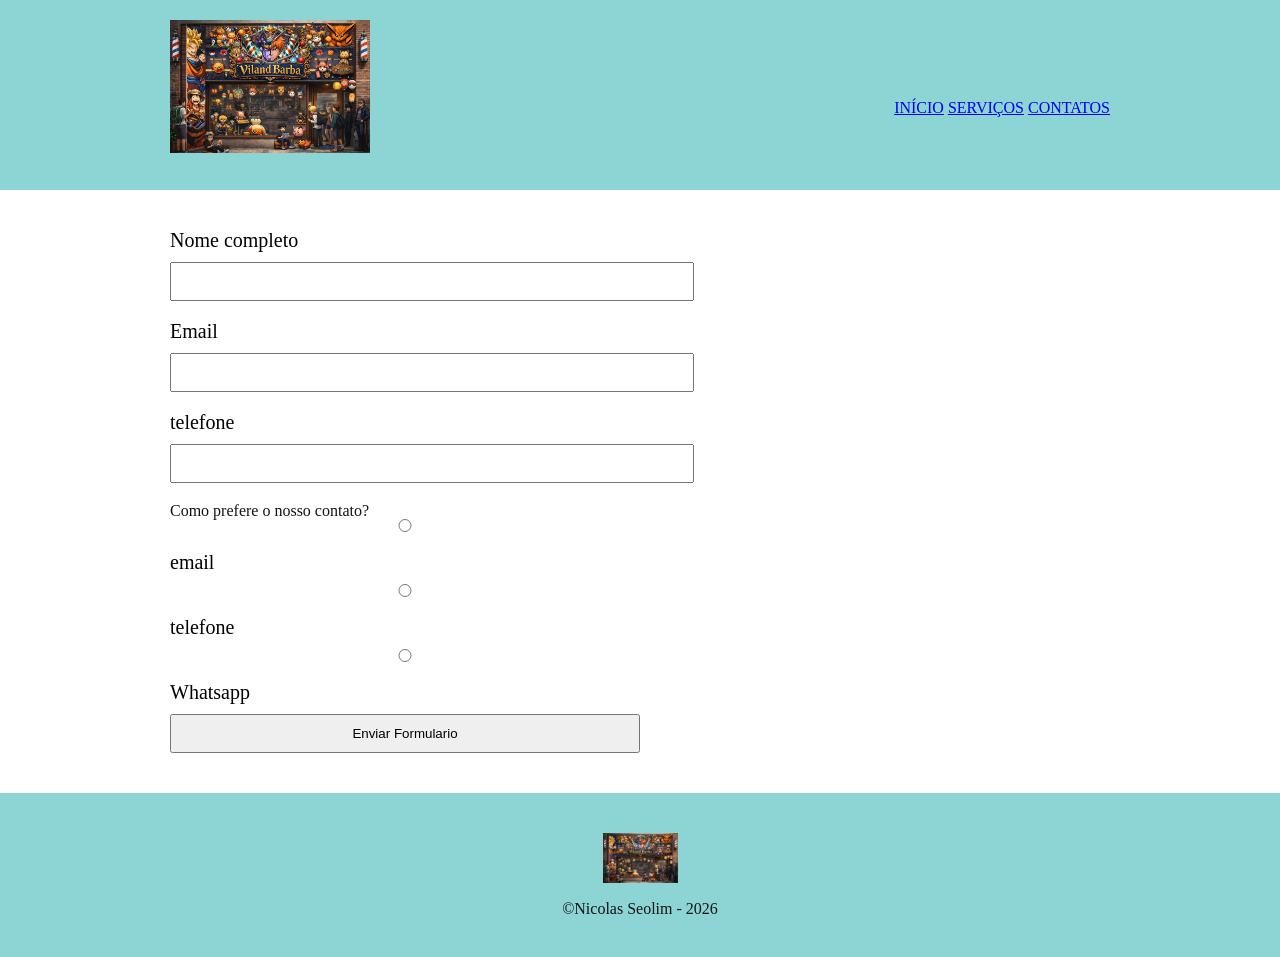
==== Contato.html @ fedef02b "Add files via upload" ====
<!DOCTYPE html>
<html lang="pt-br">
<head>
    <meta charset="UTF-8">
    <meta name="viewport" content="width=device-width, initial-scale=1.0">
    <title>Serviços</title>
    <link rel="stylesheet" href="reset.css">
    <link rel="stylesheet" href="style.css">
</head>
<body>
    <header>
        <div class="caixa">
        <h1><img src="frente barbearia.jfif" alt=""> </h1>
            <nav>
                <UL>
                    <li><a href="INDEX.HTML">INÍCIO</a></li>
                    <li><a href="servicos.html">SERVIÇOS</a></li>
                    <li><a href="Contato.html">CONTATOS</a></li>
                </UL>
            </nav>
        <div>
    </header>
    <main>
        <form>
            <label for="nome">Nome completo</label> <!--NOME-->
            <input type="text" id="nome">

            <label for="email">Email</label> <!--Email-->
            <input type="text" id="Email">

            <label for="telefone">telefone</label> <!--Telefone-->
            <input type="text" id="telefone">
            <div>
                <p>Como prefere o nosso contato?</p>
                <label for="radio-email">
                    <input type="radio" name="contato" value="email" id="radio-email">
                    email
                </label>

                <label for="radio-email">
                    <input type="radio" name="contato" value="email" id="radio-email">
                    telefone
                </label>

                <label for="radio-email">
                    <input type="radio" name="contato" value="email" id="radio-email">
                    Whatsapp
                </label>
            </div>
            <input type="submit" value="Enviar Formulario">
        </form>
    </main>
     <footer>
        <img src="frente barbearia.jfif" alt="">
        <p>&copy;Nicolas Seolim - 2026</p>
    </footer>
</body>
</html>
---- style.css ----
header{
    background-color: rgb(141, 213, 213);
    height: 150px;
   padding: 20px 0;
}
nav li {
    display: inline;
}
.caixa{
    position: relative;
    width: 940px;
    margin: 0 auto;
}
nav{
    position: absolute;
    top:80px;
    right: 0;
}
    nav a:hover{
        color: aqua;
        text-decoration: underline;
    }

h1 img{
    width: 200px;
}
.servicos {
    width: 940px;
    margin: 0 auto;
    padding: 50px 0;
}
.servicos li{
    display: inline-block;
    text-align: center;
    width: 30%;
    vertical-align: top;
    margin: 0 1.5%;
    padding: 30px 20px;
    box-sizing: border-box;
    border: 2px solid black;
    border-radius: 10px;
}

.servicos li:hover{
    border-color: rgb(141, 213, 213);
    border: 5px solid  rgb(141, 213, 213);
}
.servicos li:active{
    background-color: rgb(141, 213, 213);
}
.servicos h2 {
    font-size: 30px;
    font-weight: bold;
}
.descreicao{
    font-size: 18px;
}
.preco{
    font-size: 22px;
    font-weight: bold;
    margin-top: 10px;
}
p{
    color: rgb(18, 19, 20);
}
img {
    width: 160px;
}
footer{
    text-align: center;
    background-color:  rgb(141, 213, 213);
    padding: 40px 0;
}
footer img {
    width: 75px;
    margin-bottom: 15px;
}
main{
    width: 940px;
    margin: 0 auto;
}
form{
    margin: 40px 0;
}
form label {
    display: block;
    font-size: 20px;
    margin: 0 0 12px;
}
form input{
    display: block;
    margin: 0 0 20px;
    padding: 10px 25px;
    width: 50% ;
}
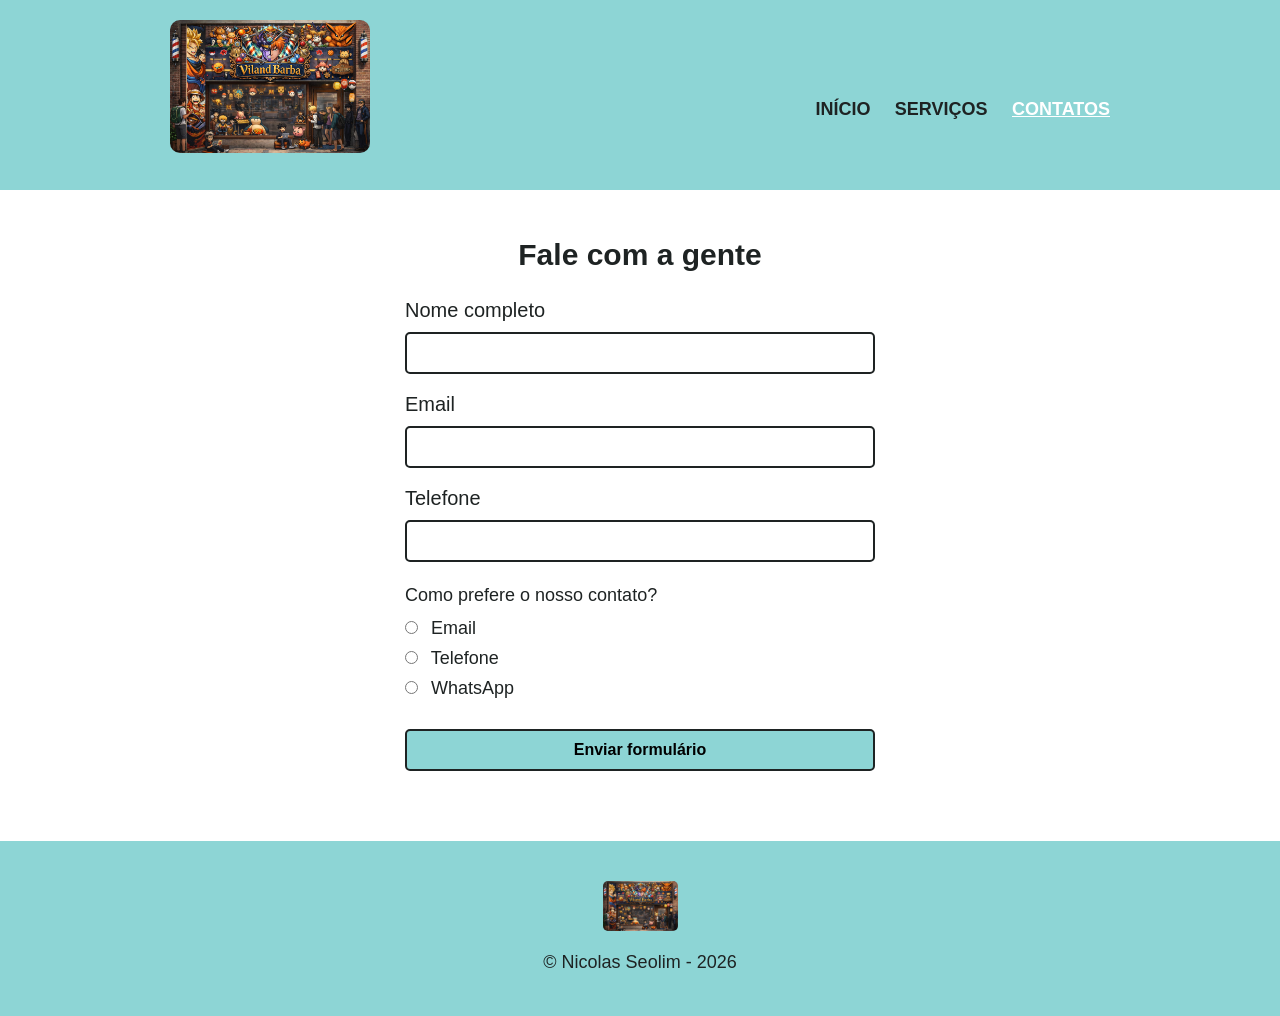
==== commit 8ce710eb: "Add files via upload" ====
--- a/Contato.html
+++ b/Contato.html
@@ -1,58 +1,59 @@
-<!DOCTYPE html>
-<html lang="pt-br">
-<head>
-    <meta charset="UTF-8">
-    <meta name="viewport" content="width=device-width, initial-scale=1.0">
-    <title>Serviços</title>
-    <link rel="stylesheet" href="reset.css">
-    <link rel="stylesheet" href="style.css">
-</head>
-<body>
-    <header>
-        <div class="caixa">
-        <h1><img src="frente barbearia.jfif" alt=""> </h1>
-            <nav>
-                <UL>
-                    <li><a href="INDEX.HTML">INÍCIO</a></li>
-                    <li><a href="servicos.html">SERVIÇOS</a></li>
-                    <li><a href="Contato.html">CONTATOS</a></li>
-                </UL>
-            </nav>
-        <div>
-    </header>
-    <main>
-        <form>
-            <label for="nome">Nome completo</label> <!--NOME-->
-            <input type="text" id="nome">
-
-            <label for="email">Email</label> <!--Email-->
-            <input type="text" id="Email">
-
-            <label for="telefone">telefone</label> <!--Telefone-->
-            <input type="text" id="telefone">
-            <div>
-                <p>Como prefere o nosso contato?</p>
-                <label for="radio-email">
-                    <input type="radio" name="contato" value="email" id="radio-email">
-                    email
-                </label>
-
-                <label for="radio-email">
-                    <input type="radio" name="contato" value="email" id="radio-email">
-                    telefone
-                </label>
-
-                <label for="radio-email">
-                    <input type="radio" name="contato" value="email" id="radio-email">
-                    Whatsapp
-                </label>
-            </div>
-            <input type="submit" value="Enviar Formulario">
-        </form>
-    </main>
-     <footer>
-        <img src="frente barbearia.jfif" alt="">
-        <p>&copy;Nicolas Seolim - 2026</p>
-    </footer>
-</body>
-</html>+<!DOCTYPE html>
+<html lang="pt-br">
+<head>
+    <meta charset="UTF-8">
+    <meta name="viewport" content="width=device-width, initial-scale=1.0">
+    <title>Contato | Vinland Barba</title>
+    <link rel="stylesheet" href="reset.css">
+    <link rel="stylesheet" href="style.css">
+</head>
+<body>
+    <header>
+        <div class="caixa">
+            <h1><a href="index.html"><img src="frente barbearia.jfif" alt="Vinland Barba"></a></h1>
+            <nav>
+                <ul>
+                    <li><a href="index.html">INÍCIO</a></li>
+                    <li><a href="servicos.html">SERVIÇOS</a></li>
+                    <li><a href="Contato.html" class="ativo">CONTATOS</a></li>
+                </ul>
+            </nav>
+        </div>
+    </header>
+    <main>
+        <h2 class="titulo">Fale com a gente</h2>
+        <form>
+            <label for="nome">Nome completo</label>
+            <input type="text" id="nome">
+
+            <label for="email">Email</label>
+            <input type="email" id="email">
+
+            <label for="telefone">Telefone</label>
+            <input type="tel" id="telefone">
+
+            <fieldset class="opcoes">
+                <p>Como prefere o nosso contato?</p>
+                <label for="radio-email">
+                    <input type="radio" name="contato" value="email" id="radio-email">
+                    Email
+                </label>
+                <label for="radio-telefone">
+                    <input type="radio" name="contato" value="telefone" id="radio-telefone">
+                    Telefone
+                </label>
+                <label for="radio-whatsapp">
+                    <input type="radio" name="contato" value="whatsapp" id="radio-whatsapp">
+                    WhatsApp
+                </label>
+            </fieldset>
+
+            <input type="submit" value="Enviar formulário">
+        </form>
+    </main>
+    <footer>
+        <img src="frente barbearia.jfif" alt="Vinland Barba">
+        <p>&copy; Nicolas Seolim - 2026</p>
+    </footer>
+</body>
+</html>
--- a/style.css
+++ b/style.css
@@ -1,96 +1,185 @@
-header{
-    background-color: rgb(141, 213, 213);
-    height: 150px;
-   padding: 20px 0;
-}
-nav li {
-    display: inline;
-}
-.caixa{
-    position: relative;
-    width: 940px;
-    margin: 0 auto;
-}
-nav{
-    position: absolute;
-    top:80px;
-    right: 0;
-}
-    nav a:hover{
-        color: aqua;
-        text-decoration: underline;
-    }
-
-h1 img{
-    width: 200px;
-}
-.servicos {
-    width: 940px;
-    margin: 0 auto;
-    padding: 50px 0;
-}
-.servicos li{
-    display: inline-block;
-    text-align: center;
-    width: 30%;
-    vertical-align: top;
-    margin: 0 1.5%;
-    padding: 30px 20px;
-    box-sizing: border-box;
-    border: 2px solid black;
-    border-radius: 10px;
-}
-
-.servicos li:hover{
-    border-color: rgb(141, 213, 213);
-    border: 5px solid  rgb(141, 213, 213);
-}
-.servicos li:active{
-    background-color: rgb(141, 213, 213);
-}
-.servicos h2 {
-    font-size: 30px;
-    font-weight: bold;
-}
-.descreicao{
-    font-size: 18px;
-}
-.preco{
-    font-size: 22px;
-    font-weight: bold;
-    margin-top: 10px;
-}
-p{
-    color: rgb(18, 19, 20);
-}
-img {
-    width: 160px;
-}
-footer{
-    text-align: center;
-    background-color:  rgb(141, 213, 213);
-    padding: 40px 0;
-}
-footer img {
-    width: 75px;
-    margin-bottom: 15px;
-}
-main{
-    width: 940px;
-    margin: 0 auto;
-}
-form{
-    margin: 40px 0;
-}
-form label {
-    display: block;
-    font-size: 20px;
-    margin: 0 0 12px;
-}
-form input{
-    display: block;
-    margin: 0 0 20px;
-    padding: 10px 25px;
-    width: 50% ;
-}
-
+/* ===== CORES DO SITE =====
+   principal: rgb(141, 213, 213)  (verde-água)
+   escura:    rgb(30, 35, 35)
+*/
+
+/* ===== GERAL ===== */
+body {
+    font-family: Arial, Helvetica, sans-serif;
+    color: rgb(30, 35, 35);
+    background-color: white;
+}
+p {
+    font-size: 18px;
+    line-height: 1.5;
+}
+strong {
+    font-weight: bold;
+}
+img {
+    width: 160px;
+}
+main {
+    width: 940px;
+    margin: 0 auto;
+    padding: 50px 0;
+}
+.titulo {
+    font-size: 30px;
+    font-weight: bold;
+    text-align: center;
+    margin-bottom: 30px;
+}
+
+/* ===== CABEÇALHO ===== */
+header {
+    background-color: rgb(141, 213, 213);
+    height: 150px;
+    padding: 20px 0;
+}
+.caixa {
+    position: relative;
+    width: 940px;
+    margin: 0 auto;
+}
+h1 img {
+    width: 200px;
+    border-radius: 10px;
+}
+nav {
+    position: absolute;
+    top: 80px;
+    right: 0;
+}
+nav li {
+    display: inline;
+    margin-left: 20px;
+}
+nav a {
+    color: rgb(30, 35, 35);
+    font-size: 18px;
+    font-weight: bold;
+    text-decoration: none;
+}
+nav a:hover,
+nav a.ativo {
+    color: white;
+    text-decoration: underline;
+}
+
+/* ===== PÁGINA INICIAL ===== */
+.inicio {
+    text-align: center;
+}
+.inicio p {
+    margin-bottom: 15px;
+}
+.inicio .foto {
+    width: 600px;
+    margin-top: 20px;
+    border-radius: 10px;
+}
+.mapa,
+.video {
+    text-align: center;
+    margin-top: 60px;
+}
+.mapa iframe,
+.video iframe {
+    border-radius: 10px;
+}
+
+/* ===== SERVIÇOS ===== */
+.servicos li {
+    display: inline-block;
+    text-align: center;
+    width: 30%;
+    vertical-align: top;
+    margin: 0 1.5%;
+    padding: 30px 20px;
+    box-sizing: border-box;
+    border: 2px solid rgb(30, 35, 35);
+    border-radius: 10px;
+}
+.servicos li:hover {
+    border-color: rgb(141, 213, 213);
+}
+.servicos li:active {
+    background-color: rgb(141, 213, 213);
+}
+.servicos h3 {
+    font-size: 30px;
+    font-weight: bold;
+    margin-bottom: 20px;
+}
+.servicos img {
+    border-radius: 10px;
+}
+.descricao {
+    margin-top: 15px;
+}
+.preco {
+    font-size: 22px;
+    font-weight: bold;
+    margin-top: 10px;
+}
+
+/* ===== CONTATO ===== */
+form {
+    width: 50%;
+    margin: 0 auto;
+}
+form label {
+    display: block;
+    font-size: 20px;
+    margin: 0 0 12px;
+}
+form input {
+    display: block;
+    width: 100%;
+    margin: 0 0 20px;
+    padding: 10px;
+    box-sizing: border-box;
+    border: 2px solid rgb(30, 35, 35);
+    border-radius: 5px;
+    font-size: 16px;
+}
+form input:focus {
+    border-color: rgb(141, 213, 213);
+    outline: none;
+}
+.opcoes {
+    margin-bottom: 20px;
+}
+.opcoes p {
+    margin-bottom: 10px;
+}
+.opcoes label {
+    font-size: 18px;
+}
+.opcoes input {
+    display: inline;
+    width: auto;
+    margin: 0 8px 0 0;
+}
+form input[type="submit"] {
+    background-color: rgb(141, 213, 213);
+    font-weight: bold;
+    cursor: pointer;
+}
+form input[type="submit"]:hover {
+    background-color: rgb(30, 35, 35);
+    color: white;
+}
+
+/* ===== RODAPÉ ===== */
+footer {
+    text-align: center;
+    background-color: rgb(141, 213, 213);
+    padding: 40px 0;
+}
+footer img {
+    width: 75px;
+    margin-bottom: 15px;
+    border-radius: 5px;
+}
